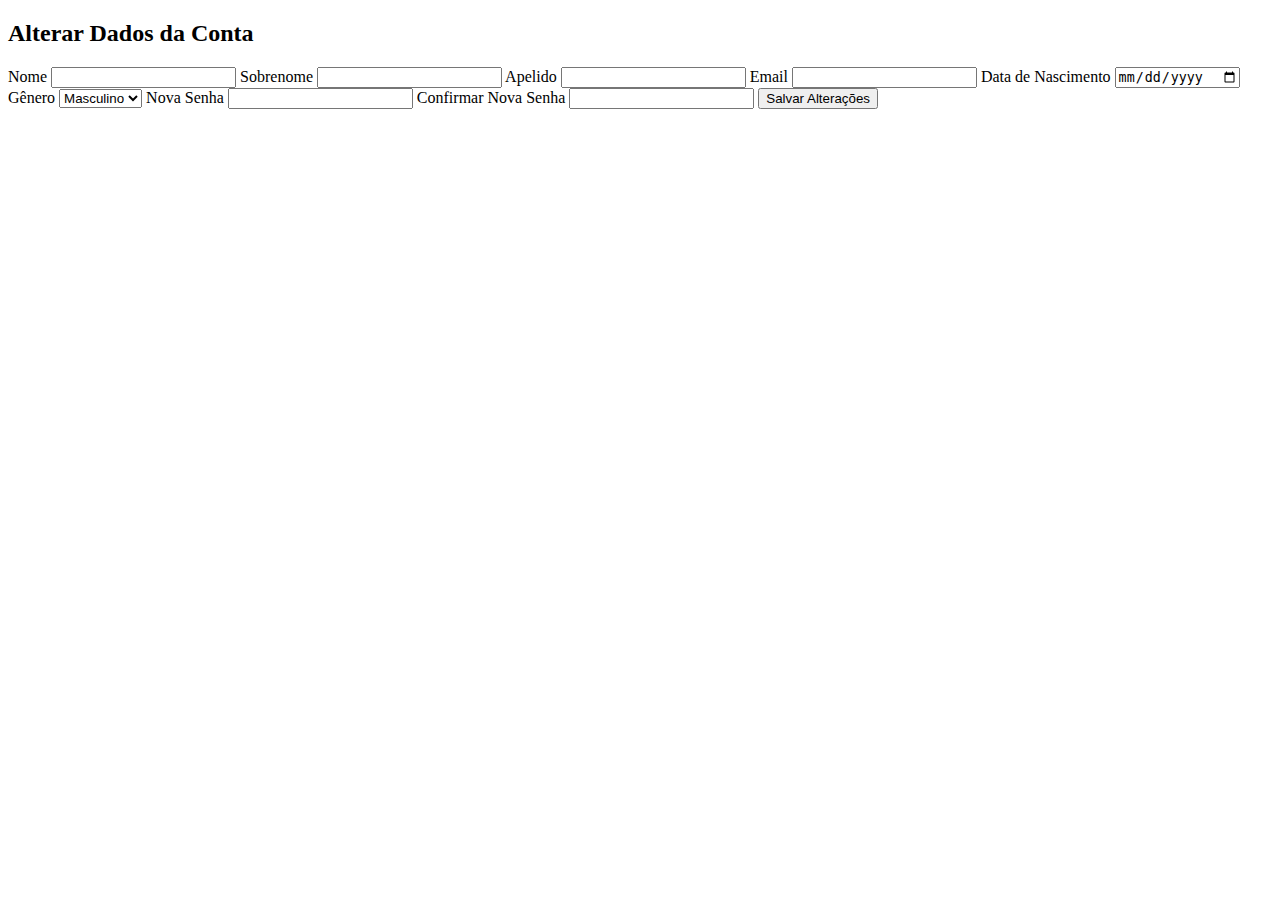
==== alterardados.html @ 9410624d "Add files via upload" ====
<!DOCTYPE html>
<html lang="pt-BR">
<head>
    <meta charset="UTF-8">
    <meta name="viewport" content="width=device-width, initial-scale=1.0">
    <title>Alterar Dados</title>
    <link rel="stylesheet" href="css/styles.css">
</head>
<body>
    <div class="alterar-dados-container">
        <h2>Alterar Dados da Conta</h2>
        <form id="alterarDadosForm">
            <label for="nome">Nome</label>
            <input type="text" id="nome" name="nome" required>

            <label for="sobrenome">Sobrenome</label>
            <input type="text" id="sobrenome" name="sobrenome" required>

            <label for="apelido">Apelido</label>
            <input type="text" id="apelido" name="apelido" required>

            <label for="email">Email</label>
            <input type="email" id="email" name="email" required>

            <label for="dataNascimento">Data de Nascimento</label>
            <input type="date" id="dataNascimento" name="dataNascimento" required>

            <label for="genero">Gênero</label>
            <select id="genero" name="genero">
                <option value="masculino">Masculino</option>
                <option value="feminino">Feminino</option>
                <option value="outro">Outro</option>
            </select>

            <label for="password">Nova Senha</label>
            <input type="password" id="password" name="password">

            <label for="confirmarPassword">Confirmar Nova Senha</label>
            <input type="password" id="confirmarPassword" name="confirmarPassword">

            <button type="submit">Salvar Alterações</button>
        </form>
    </div>
    <script src="js/scripts.js"></script>
</body>
<div class="loading-overlay">
    <div class="loading-spinner"></div>
</div>
</html>
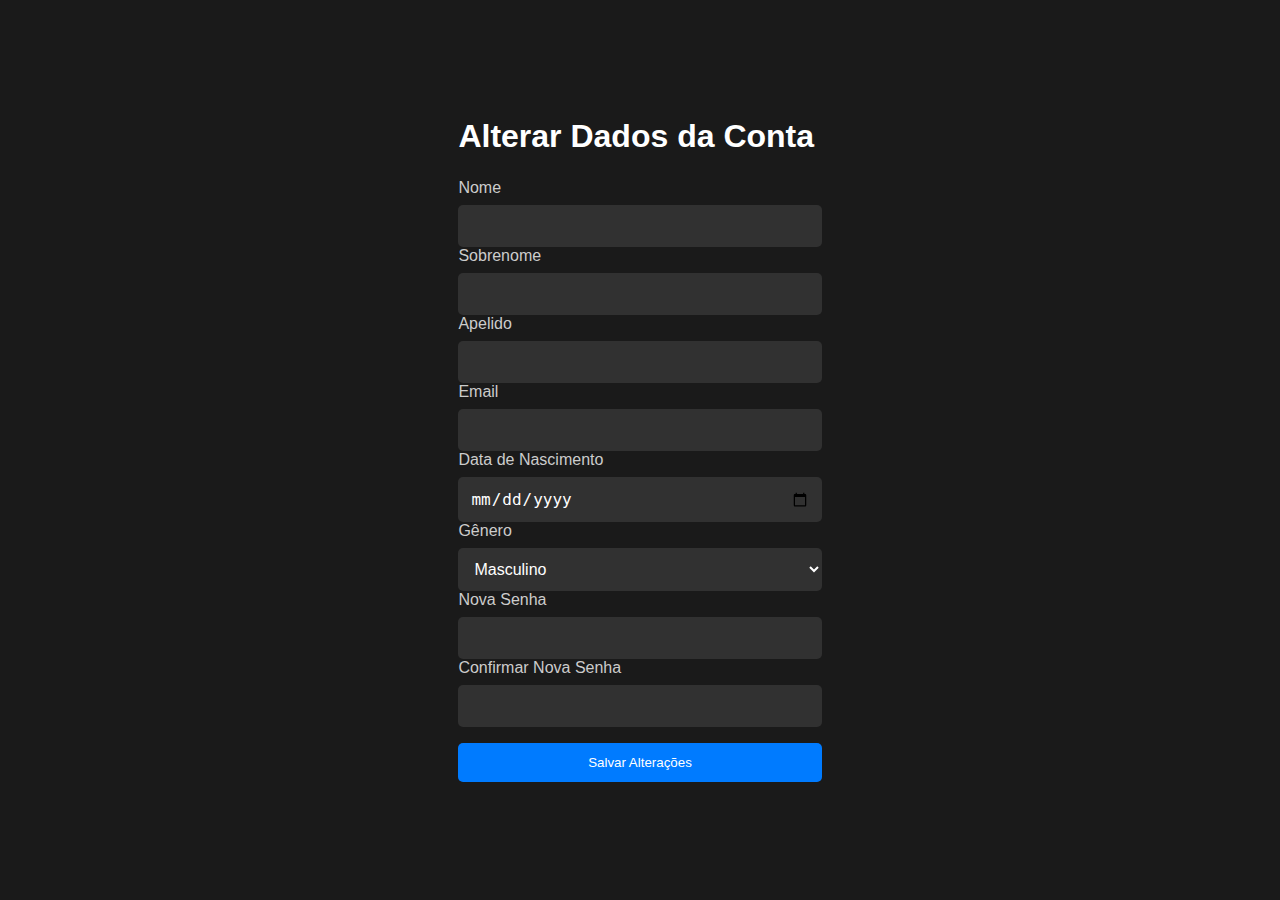
==== commit 1817afc0: "Update alterardados.html" ====
--- a/alterardados.html
+++ b/alterardados.html
@@ -46,4 +46,4 @@
 <div class="loading-overlay">
     <div class="loading-spinner"></div>
 </div>
-</html>+</html>
--- a/css/styles.css
+++ b/css/styles.css
@@ -0,0 +1,416 @@
+/* Reset básico */
+* {
+    margin: 0;
+    padding: 0;
+    box-sizing: border-box;
+}
+
+body {
+    font-family: 'Arial', sans-serif;
+    background: #1a1a1a; /* Cor de fundo escura */
+    color: #fff;
+    display: flex;
+    justify-content: center;
+    align-items: center;
+    min-height: 100vh; /* Permite que o conteúdo cresça */
+    padding: 2rem; /* Espaçamento para a barra de rolagem */
+    overflow-y: auto; /* Ativa a barra de rolagem vertical */
+}
+
+/* Container do formulário de cadastro */
+.cadastro-container {
+    background: rgba(0, 0, 0, 0.8); /* Fundo semi-transparente */
+    padding: 2rem;
+    border-radius: 10px;
+    box-shadow: 0 0 20px rgba(0, 0, 0, 0.5);
+    width: 100%;
+    max-width: 500px; /* Largura máxima do formulário */
+    text-align: center;
+    z-index: 2; /* Garante que o formulário fique acima do background */
+    position: relative;
+}
+
+h2 {
+    margin-bottom: 1.5rem;
+    font-size: 2rem;
+    color: #fff;
+}
+
+.input-group {
+    margin-bottom: 1rem;
+    text-align: left;
+}
+
+label {
+    display: block;
+    margin-bottom: 0.5rem;
+    color: #ccc;
+}
+
+input, select {
+    width: 100%;
+    padding: 0.75rem;
+    border: none;
+    border-radius: 5px;
+    background: rgba(255, 255, 255, 0.1);
+    color: #fff;
+    font-size: 1rem;
+    transition: background 0.3s ease;
+}
+
+input:focus, select:focus {
+    background: rgba(255, 255, 255, 0.2);
+    outline: none;
+}
+
+button {
+    width: 100%;
+    padding: 0.75rem;
+    background: #007bff;
+    color: #fff;
+    border: none;
+    border-radius: 5px;
+    cursor: pointer;
+    margin-top: 1rem;
+    transition: background 0.3s ease;
+}
+
+button:hover {
+    background: #0056b3;
+}
+
+/* Efeito de bombas de tinta no background */
+#ink-background {
+    position: fixed;
+    top: 0;
+    left: 0;
+    width: 100%;
+    height: 100%;
+    pointer-events: none; /* Permite interação com elementos acima */
+    overflow: hidden;
+    z-index: 1; /* Garante que o background fique abaixo do perfil */
+}
+
+.ink {
+    position: absolute;
+    width: 20px;
+    height: 20px;
+    background: #1eb464; /* Cor da tinta */
+    border-radius: 30%;
+    opacity: 0.5;
+    transform: scale(500);
+    animation: explode 9s ease-out infinite;
+}
+
+/* Animação da bomba de tinta */
+@keyframes explode {
+    0% {
+        transform: scale(0);
+        opacity: 0.8;
+    }
+    50% {
+        transform: scale(2);
+        opacity: 0.5;
+    }
+    100% {
+        transform: scale(4);
+        opacity: 0;
+    }
+}
+
+/* Overlay de carregamento */
+.loading-overlay {
+    position: fixed;
+    top: 0;
+    left: 0;
+    width: 100%;
+    height: 100%;
+    background: rgba(0, 0, 0, 0.8);
+    display: flex;
+    justify-content: center;
+    align-items: center;
+    z-index: 1000;
+    opacity: 0;
+    visibility: hidden;
+    transition: opacity 0.3s ease, visibility 0.3s ease;
+}
+
+.loading-overlay.active {
+    opacity: 1;
+    visibility: visible;
+}
+
+.loading-spinner {
+    width: 40px;
+    height: 40px;
+    border: 4px solid #fff;
+    border-top: 4px solid transparent;
+    border-radius: 50%;
+    animation: spin 3s linear infinite;
+}
+
+@keyframes spin {
+    0% {
+        transform: rotate(0deg);
+    }
+    100% {
+        transform: rotate(360deg);
+    }
+}
+/* Container do formulário de login */
+.login-container {
+    background: rgba(0, 0, 0, 0.8); /* Fundo semi-transparente */
+    padding: 2rem;
+    border-radius: 10px;
+    box-shadow: 0 0 20px rgba(0, 0, 0, 0.5);
+    width: 100%;
+    max-width: 400px;
+    text-align: center;
+    z-index: 2; /* Garante que o formulário fique acima do background */
+    position: relative; /* Necessário para o z-index funcionar */
+}
+/* Estilo dos links */
+.links {
+    margin-top: 1.5rem;
+    display: flex;
+    flex-direction: column;
+    gap: 0.75rem;
+}
+
+.link {
+    display: flex;
+    align-items: center;
+    gap: 0.5rem;
+    color: #007bff;
+    text-decoration: none;
+    font-size: 0.9rem;
+    transition: color 0.3s ease, transform 0.3s ease;
+}
+
+.link i {
+    font-size: 1rem;
+}
+
+.link:hover {
+    color: #0056b3;
+    transform: translateX(5px); /* Efeito de deslocamento ao passar o mouse */
+}
+
+/*OCULTAR SENHA*/
+/* Estilo do campo de senha com ícone */
+.password-wrapper {
+    position: relative;
+    display: flex;
+    align-items: center;
+}
+
+.password-wrapper input {
+    width: 100%;
+    padding-right: 40px; /* Espaço para o ícone */
+}
+
+.password-wrapper i {
+    position: absolute;
+    right: 10px;
+    cursor: pointer;
+    color: #ccc;
+    transition: color 0.3s ease;
+}
+
+.password-wrapper i:hover {
+    color: #007bff;
+}
+
+/* Container do perfil */
+.perfil-container {
+    background: rgba(255, 255, 255, 0.9);
+    border-radius: 10px;
+    box-shadow: 0 0 20px rgba(0, 0, 0, 0.1);
+    max-width: 800px;
+    margin: 2rem auto;
+    overflow: hidden;
+    position: relative; /* Necessário para o z-index funcionar */
+    z-index: 2; /* Garante que o perfil fique acima do background */
+}
+
+/* Cabeçalho do perfil */
+.perfil-header {
+    position: relative;
+    text-align: center;
+}
+
+.capa img {
+    width: 100%;
+    height: 200px;
+    object-fit: cover;
+}
+
+.foto-perfil {
+    position: absolute;
+    bottom: -50px;
+    left: 50%;
+    transform: translateX(-50%);
+    text-align: center;
+}
+
+.foto-perfil img {
+    width: 100px;
+    height: 100px;
+    border-radius: 50%;
+    border: 4px solid #fff;
+    box-shadow: 0 0 10px rgba(0, 0, 0, 0.2);
+}
+
+.btn-alterar-foto {
+    display: block;
+    margin-top: 0.5rem;
+    background: #007bff;
+    color: #fff;
+    border: none;
+    padding: 0.5rem 1rem;
+    border-radius: 5px;
+    cursor: pointer;
+    transition: background 0.3s ease;
+}
+
+.btn-alterar-foto:hover {
+    background: #0056b3;
+}
+
+.info-usuario {
+    margin-top: 60px;
+    padding: 1rem;
+}
+
+.info-usuario h1 {
+    margin: 0;
+    font-size: 1.5rem;
+}
+
+.info-usuario p {
+    margin: 0;
+    color: #666;
+}
+
+/* Menu de navegação */
+.perfil-menu {
+    background: #f8f9fa;
+    padding: 1rem;
+    border-bottom: 1px solid #ddd;
+}
+
+.perfil-menu ul {
+    list-style: none;
+    padding: 0;
+    margin: 0;
+    display: flex;
+    justify-content: space-around;
+}
+
+.perfil-menu ul li a {
+    text-decoration: none;
+    color: #333;
+    font-weight: bold;
+    transition: color 0.3s ease;
+}
+
+.perfil-menu ul li a:hover {
+    color: #007bff;
+}
+
+/* Conteúdo do perfil */
+.perfil-conteudo {
+    padding: 1rem;
+}
+
+.perfil-secao {
+    margin-bottom: 2rem;
+}
+
+.perfil-secao h2 {
+    font-size: 1.25rem;
+    margin-bottom: 1rem;
+    color: #333;
+}
+
+.detalhes-usuario {
+    list-style: none;
+    padding: 0;
+    margin: 0;
+}
+
+.detalhes-usuario li {
+    margin-bottom: 0.5rem;
+    color: #555;
+}
+
+.detalhes-usuario li i {
+    margin-right: 0.5rem;
+    color: #007bff;
+}
+
+/* Galeria de fotos */
+.galeria-fotos {
+    display: grid;
+    grid-template-columns: repeat(auto-fit, minmax(150px, 1fr));
+    gap: 1rem;
+}
+
+.galeria-fotos img {
+    width: 100%;
+    border-radius: 10px;
+    box-shadow: 0 0 10px rgba(0, 0, 0, 0.1);
+}
+
+/* Lista de amigos */
+.lista-amigos {
+    display: flex;
+    gap: 1rem;
+}
+
+.amigo {
+    text-align: center;
+}
+
+.amigo img {
+    width: 80px;
+    height: 80px;
+    border-radius: 50%;
+    border: 2px solid #007bff;
+}
+
+.amigo p {
+    margin: 0.5rem 0 0;
+    font-size: 0.9rem;
+    color: #333;
+}
+
+/* Botões de ação */
+.perfil-acoes {
+    padding: 1rem;
+    text-align: center;
+    border-top: 1px solid #ddd;
+}
+
+.btn-acao {
+    background: #007bff;
+    color: #fff;
+    border: none;
+    padding: 0.75rem 1.5rem;
+    border-radius: 5px;
+    cursor: pointer;
+    margin: 0 0.5rem;
+    transition: background 0.3s ease;
+}
+
+.btn-acao:hover {
+    background: #0056b3;
+}
+
+.btn-acao.logout {
+    background: #dc3545;
+}
+
+.btn-acao.logout:hover {
+    background: #c82333;
+}